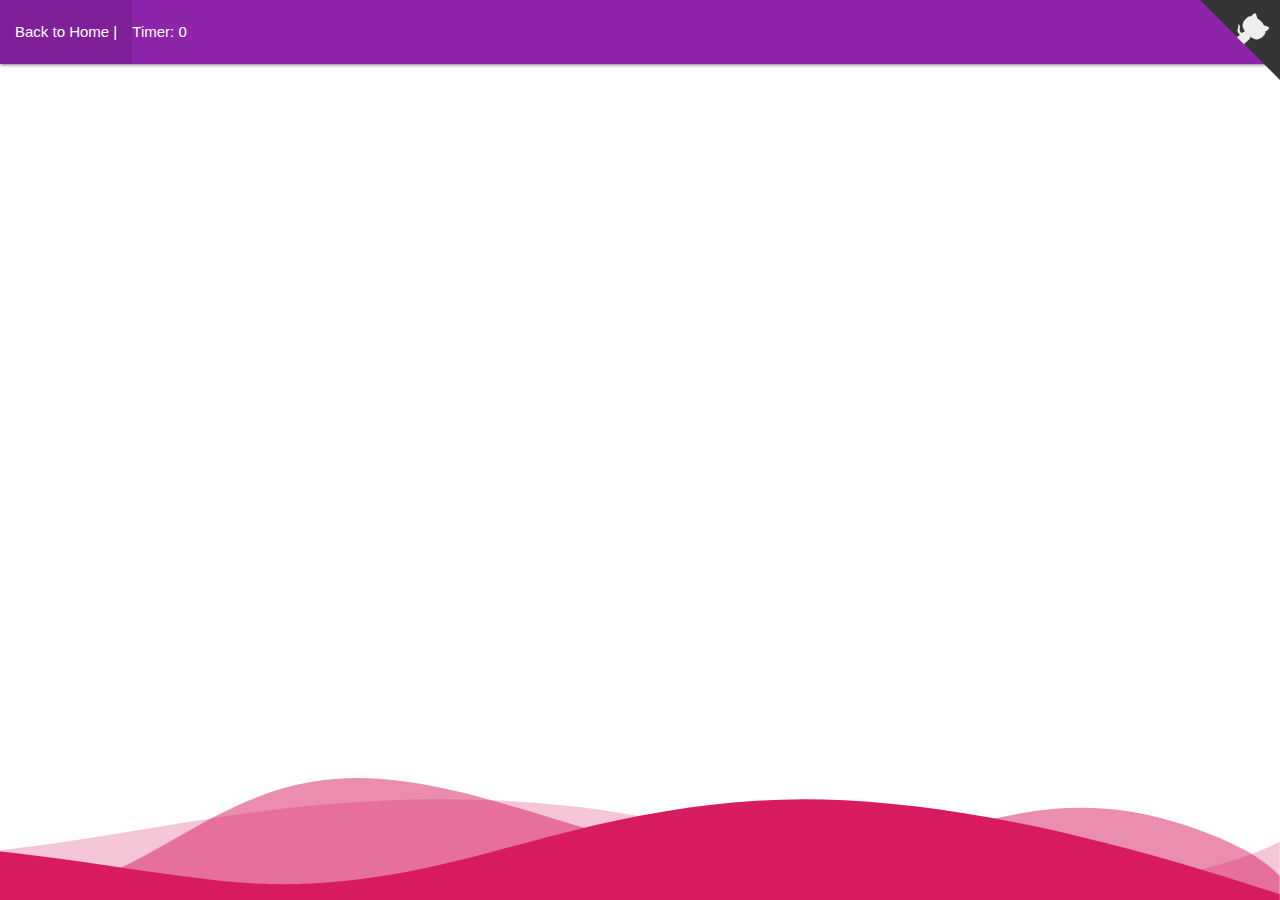
==== highscores.html @ c33bb9f9 "quiz functionality for timer displaying time score at the end" ====
<!DOCTYPE html>
<html lang="en">
  <head>
    <meta charset="UTF-8" />
    <!--Import Google Icon Font-->
    <link
      href="https://fonts.googleapis.com/icon?family=Material+Icons"
      rel="stylesheet"
    />
    <!--Import materialize.css-->
    <link
      rel="stylesheet"
      href="https://cdnjs.cloudflare.com/ajax/libs/materialize/1.0.0/css/materialize.min.css"
    />
    <!-- Link StyleSheet -->
    <link rel="stylesheet" href="./assets/style.css" />
    <!--Let browser know website is optimized for mobile-->
    <meta name="viewport" content="width=device-width, initial-scale=1.0" />
    <title>High Scores</title>
</head>
<body>
  <!-- Quiz End -->
  <nav>
    <div class="nav-wrapper purple darken-1">
      <!-- Octocat in the Corner -->
      <a
        class="github-corner right"
        href="https://github.com/jessicablank/javascript-quiz"
        target="_blank"
      >
        <svg
          width="80"
          height="80"
          viewbox="0 0 250 250"
          title="Visit Me on GitHub"
        >
          <path d="M0 0h250v250" />
          <path
            class="octo-arm"
            d="M127.4 110c-14.6-9.2-9.4-19.5-9.4-19.5 3-7 1.5-11 1.5-11-1-6.2 3-2 3-2 4 4.7 2 11 2 11-2.2 10.4 5 14.8 9 16.2"
            fill="currentColor"
            style="transform-origin: 130px 110px"
          />
          <path
            class="octo-body"
            d="M113.2 114.3s3.6 1.6 4.7.6l15-13.7c3-2.4 6-3 8.2-2.7-8-11.2-14-25 3-41 4.7-4.4 10.6-6.4 16.2-6.4.6-1.6 3.6-7.3 11.8-10.7 0 0 4.5 2.7 6.8 16.5 4.3 2.7 8.3 6 12 9.8 3.3 3.5 6.7 8 8.6 12.3 14 3 16.8 8 16.8 8-3.4 8-9.4 11-11.4 11 0 5.8-2.3 11-7.5 15.5-16.4 16-30 9-40 .2 0 3-1 7-5.2 11l-13.3 11c-1 1 .5 5.3.8 5z"
            fill="currentColor"
          />
        </svg>
      </a>
      <ul id="nav-mobile" class="left hide-on-med-and-down">
        <li><a href="index.html">Back to Home |</a></li>
        <li class="timer"> Timer: <span id="time"> 0 </span></li>
      </ul>
    </div>
  </nav>

  <section class="container">
    <div id="end-screen">
      <div class="custom-shape-divider-bottom-1607061032">
        <svg data-name="Layer 1" xmlns="http://www.w3.org/2000/svg" viewBox="0 0 1200 120" preserveAspectRatio="none">
            <path d="M0,0V46.29c47.79,22.2,103.59,32.17,158,28,70.36-5.37,136.33-33.31,206.8-37.5C438.64,32.43,512.34,53.67,583,72.05c69.27,18,138.3,24.88,209.4,13.08,36.15-6,69.85-17.84,104.45-29.34C989.49,25,1113-14.29,1200,52.47V0Z" opacity=".25" class="shape-fill"></path>
            <path d="M0,0V15.81C13,36.92,27.64,56.86,47.69,72.05,99.41,111.27,165,111,224.58,91.58c31.15-10.15,60.09-26.07,89.67-39.8,40.92-19,84.73-46,130.83-49.67,36.26-2.85,70.9,9.42,98.6,31.56,31.77,25.39,62.32,62,103.63,73,40.44,10.79,81.35-6.69,119.13-24.28s75.16-39,116.92-43.05c59.73-5.85,113.28,22.88,168.9,38.84,30.2,8.66,59,6.17,87.09-7.5,22.43-10.89,48-26.93,60.65-49.24V0Z" opacity=".5" class="shape-fill"></path>
            <path d="M0,0V5.63C149.93,59,314.09,71.32,475.83,42.57c43-7.64,84.23-20.12,127.61-26.46,59-8.63,112.48,12.24,165.56,35.4C827.93,77.22,886,95.24,951.2,90c86.53-7,172.46-45.71,248.8-84.81V0Z" class="shape-fill"></path>
        </svg>
    </div>
    </div>
  </section>
</body>
<!-- Compiled and minified JavaScript -->
<script src=./assets/questions.js></script>
<script src=./assets/quiz.js></script>

<script
  src="https://code.jquery.com/jquery-3.5.1.min.js"
  integrity="sha256-9/aliU8dGd2tb6OSsuzixeV4y/faTqgFtohetphbbj0="
  crossorigin="anonymous"
></script>
<script src="https://cdnjs.cloudflare.com/ajax/libs/materialize/1.0.0/js/materialize.min.js"></script>
<script src="https://ajax.googleapis.com/ajax/libs/jquery/2.1.1/jquery.min.js"></script>
</body>
</html>
---- assets/style.css ----
/* define primary colors */
nav-wrapper {
  background-color: #8e24aa;
}

#start-btn {
  background-color: #d81b60;
  color: #f5f5f5;
}

.custom-shape-divider-bottom-1606973803 {
  position: absolute;
  bottom: 0;
  left: 0;
  width: 100%;
  overflow: hidden;
  line-height: 0;
}

.custom-shape-divider-bottom-1606973803 svg {
  position: relative;
  display: block;
  width: calc(142% + 1.3px);
  height: 337px;
}

.custom-shape-divider-bottom-1606973803 .shape-fill {
  fill: #8E24AA;
}

button {
  background-color: #8e24aa;
  color: #f5f5f5;
  font-family: -apple-system, BlinkMacSystemFont, 'Segoe UI', Roboto, Oxygen, Ubuntu, Cantarell, 'Open Sans', 'Helvetica Neue', sans-serif;
  font-weight: bold;
  font-style: italic;
  margin: 1rem;
  padding: 1rem;
  border: 1px solid;
  -webkit-box-shadow: 5px 10px #f5f5f5;
          box-shadow: 5px 10px #f5f5f5;
  cursor: pointer;
}

#response {
  text-align: center;
  font-weight: bold;
  font-size: 10rem;
  background-color: #d81b60;
  color: #f5f5f5;
}

.custom-shape-divider-bottom-1607409541 {
  position: absolute;
  bottom: 0;
  left: 0;
  width: 100%;
  overflow: hidden;
  line-height: 0;
  -webkit-transform: rotate(180deg);
          transform: rotate(180deg);
}

.custom-shape-divider-bottom-1607409541 svg {
  position: relative;
  display: block;
  width: calc(100% + 1.3px);
  height: 150px;
}

.custom-shape-divider-bottom-1607409541 .shape-fill {
  fill: #D81B60;
}

.custom-shape-divider-bottom-1607061032 {
  position: absolute;
  bottom: 0;
  left: 0;
  width: 100%;
  overflow: hidden;
  line-height: 0;
  -webkit-transform: rotate(180deg);
          transform: rotate(180deg);
}

.custom-shape-divider-bottom-1607061032 svg {
  position: relative;
  display: block;
  width: calc(164% + 1.3px);
  height: 133px;
  -webkit-transform: rotateY(180deg);
          transform: rotateY(180deg);
}

.custom-shape-divider-bottom-1607061032 .shape-fill {
  fill: #D81B60;
}

/* Octocat in the Right Corner Start*/
.github-corner svg {
  position: absolute;
  right: 0;
  top: 0;
  color: #eeeeee;
  fill: #353535;
}

.github-corner:hover .octo-arm {
  -webkit-animation: octocat-wave .56s;
          animation: octocat-wave .56s;
}

@-webkit-keyframes octocat-wave {
  0%, 100% {
    -webkit-transform: rotate(0);
            transform: rotate(0);
  }
  20%, 60% {
    -webkit-transform: rotate(-20deg);
            transform: rotate(-20deg);
  }
  40%, 80% {
    -webkit-transform: rotate(10deg);
            transform: rotate(10deg);
  }
}

@keyframes octocat-wave {
  0%, 100% {
    -webkit-transform: rotate(0);
            transform: rotate(0);
  }
  20%, 60% {
    -webkit-transform: rotate(-20deg);
            transform: rotate(-20deg);
  }
  40%, 80% {
    -webkit-transform: rotate(10deg);
            transform: rotate(10deg);
  }
}
/*# sourceMappingURL=style.css.map */
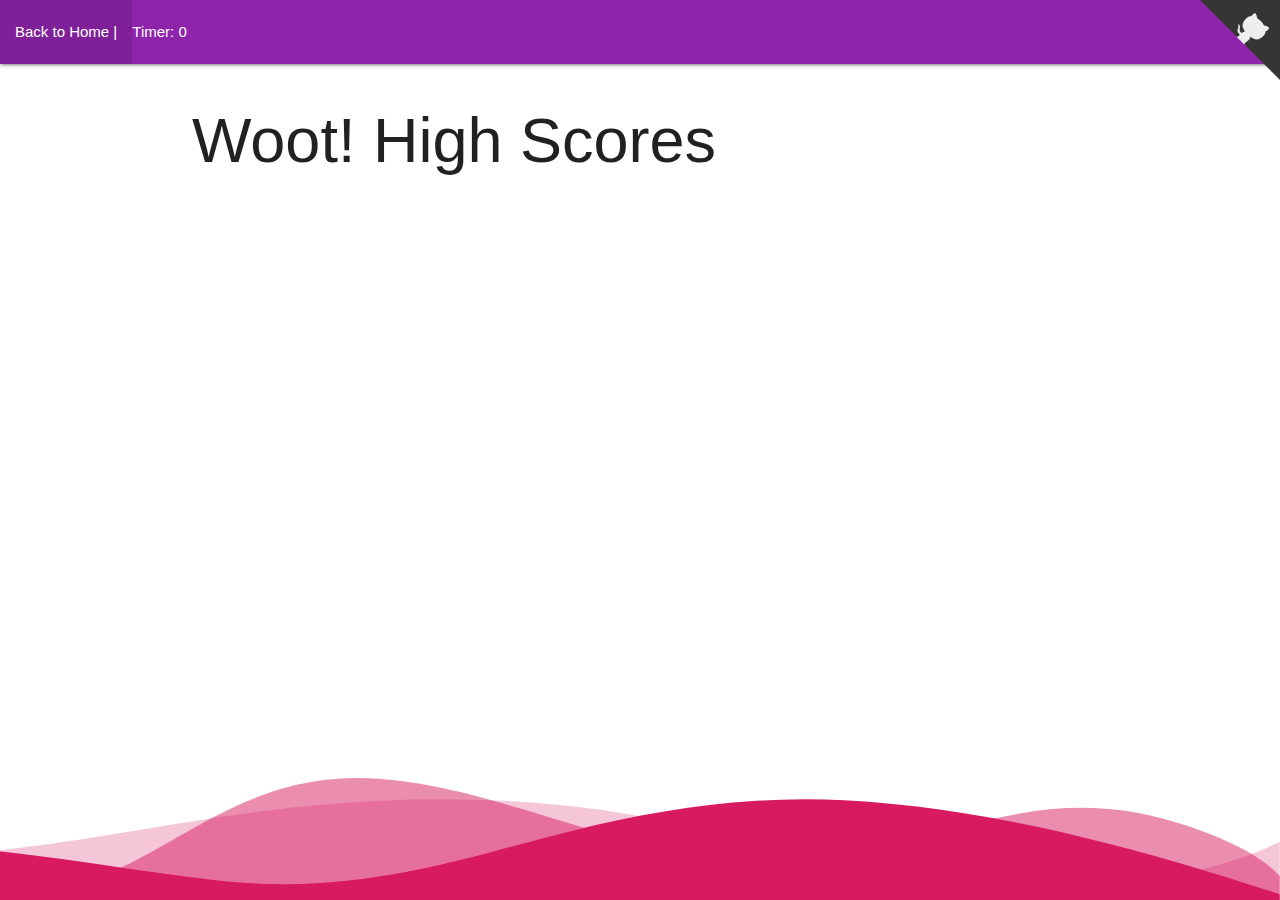
==== commit 3008fcb5: "styled quiz end page, ready for high scores page because high scores are saved in local storage" ====
--- a/highscores.html
+++ b/highscores.html
@@ -56,14 +56,15 @@
   </nav>
 
   <section class="container">
-    <div id="end-screen">
+      <h1>Woot! High Scores</h1>
+      <ol id="high-scores"></ol>
       <div class="custom-shape-divider-bottom-1607061032">
         <svg data-name="Layer 1" xmlns="http://www.w3.org/2000/svg" viewBox="0 0 1200 120" preserveAspectRatio="none">
             <path d="M0,0V46.29c47.79,22.2,103.59,32.17,158,28,70.36-5.37,136.33-33.31,206.8-37.5C438.64,32.43,512.34,53.67,583,72.05c69.27,18,138.3,24.88,209.4,13.08,36.15-6,69.85-17.84,104.45-29.34C989.49,25,1113-14.29,1200,52.47V0Z" opacity=".25" class="shape-fill"></path>
             <path d="M0,0V15.81C13,36.92,27.64,56.86,47.69,72.05,99.41,111.27,165,111,224.58,91.58c31.15-10.15,60.09-26.07,89.67-39.8,40.92-19,84.73-46,130.83-49.67,36.26-2.85,70.9,9.42,98.6,31.56,31.77,25.39,62.32,62,103.63,73,40.44,10.79,81.35-6.69,119.13-24.28s75.16-39,116.92-43.05c59.73-5.85,113.28,22.88,168.9,38.84,30.2,8.66,59,6.17,87.09-7.5,22.43-10.89,48-26.93,60.65-49.24V0Z" opacity=".5" class="shape-fill"></path>
             <path d="M0,0V5.63C149.93,59,314.09,71.32,475.83,42.57c43-7.64,84.23-20.12,127.61-26.46,59-8.63,112.48,12.24,165.56,35.4C827.93,77.22,886,95.24,951.2,90c86.53-7,172.46-45.71,248.8-84.81V0Z" class="shape-fill"></path>
         </svg>
-    </div>
+   
     </div>
   </section>
 </body>
--- a/assets/style.css
+++ b/assets/style.css
@@ -6,6 +6,11 @@
 #start-btn {
   background-color: #d81b60;
   color: #f5f5f5;
+}
+
+.quiz-results {
+  color: #8e24aa;
+  font-weight: bold;
 }
 
 .custom-shape-divider-bottom-1606973803 {
@@ -45,7 +50,7 @@
 #response {
   text-align: center;
   font-weight: bold;
-  font-size: 10rem;
+  font-size: 8rem;
   background-color: #d81b60;
   color: #f5f5f5;
 }
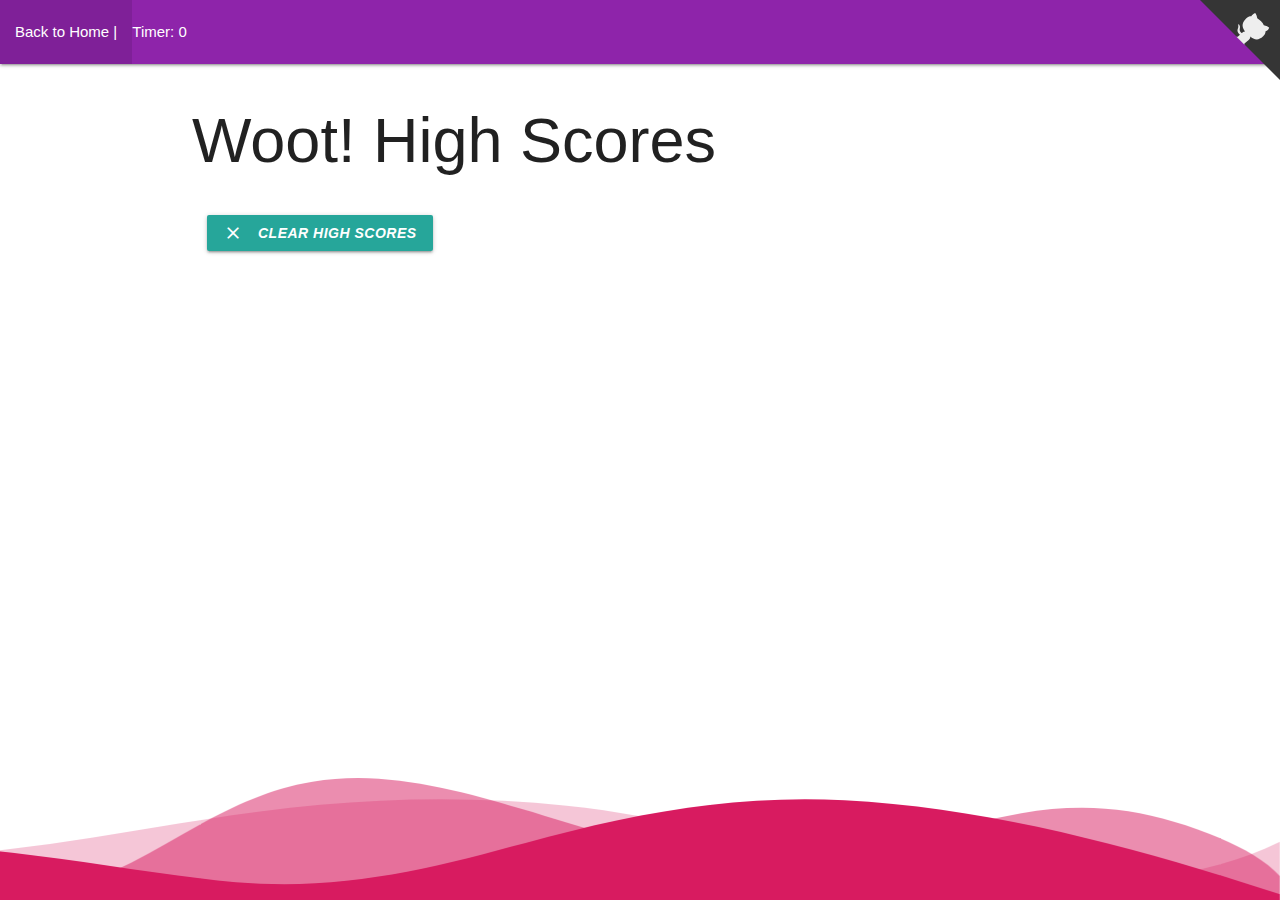
==== commit 20766c16: "updated naming and added content to highScores.html and highScores.js" ====
--- a/highscores.html
+++ b/highscores.html
@@ -58,6 +58,7 @@
   <section class="container">
       <h1>Woot! High Scores</h1>
       <ol id="high-scores"></ol>
+      <button class="waves-effect waves-light btn" id="clear"><i class="material-icons left">clear</i>Clear High Scores</i></button>
       <div class="custom-shape-divider-bottom-1607061032">
         <svg data-name="Layer 1" xmlns="http://www.w3.org/2000/svg" viewBox="0 0 1200 120" preserveAspectRatio="none">
             <path d="M0,0V46.29c47.79,22.2,103.59,32.17,158,28,70.36-5.37,136.33-33.31,206.8-37.5C438.64,32.43,512.34,53.67,583,72.05c69.27,18,138.3,24.88,209.4,13.08,36.15-6,69.85-17.84,104.45-29.34C989.49,25,1113-14.29,1200,52.47V0Z" opacity=".25" class="shape-fill"></path>
@@ -71,7 +72,7 @@
 <!-- Compiled and minified JavaScript -->
 <script src=./assets/questions.js></script>
 <script src=./assets/quiz.js></script>
-
+<script src=./assets/highScores.js></script>
 <script
   src="https://code.jquery.com/jquery-3.5.1.min.js"
   integrity="sha256-9/aliU8dGd2tb6OSsuzixeV4y/faTqgFtohetphbbj0="
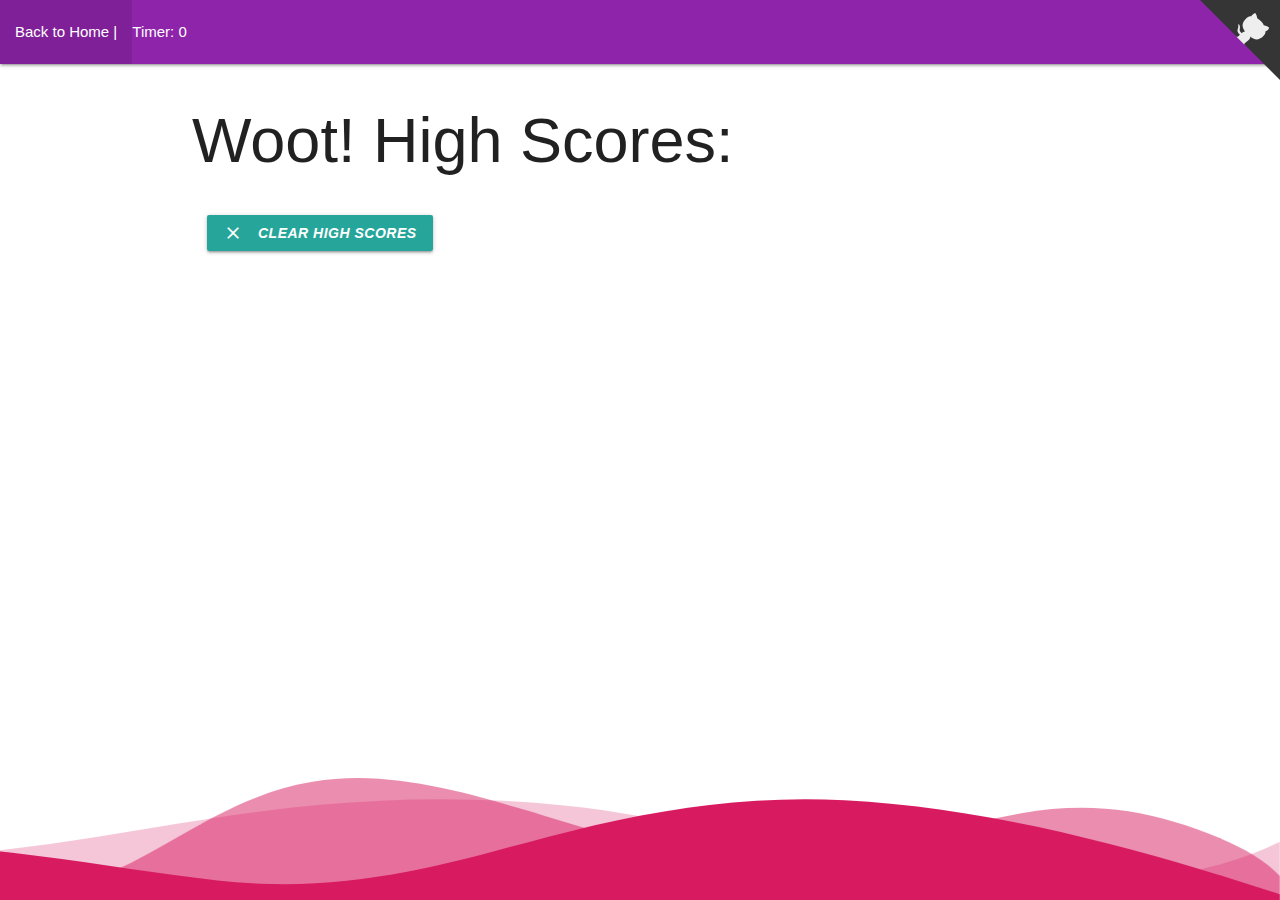
==== commit 7bba50b3: "high scores page displaying as intended" ====
--- a/highscores.html
+++ b/highscores.html
@@ -56,9 +56,9 @@
   </nav>
 
   <section class="container">
-      <h1>Woot! High Scores</h1>
+      <h1>Woot! High Scores:</h1>
       <ol id="high-scores"></ol>
-      <button class="waves-effect waves-light btn" id="clear"><i class="material-icons left">clear</i>Clear High Scores</i></button>
+      <button class="waves-effect waves-light btn" id="clear-btn"><i class="material-icons left">clear</i>Clear High Scores</i></button>
       <div class="custom-shape-divider-bottom-1607061032">
         <svg data-name="Layer 1" xmlns="http://www.w3.org/2000/svg" viewBox="0 0 1200 120" preserveAspectRatio="none">
             <path d="M0,0V46.29c47.79,22.2,103.59,32.17,158,28,70.36-5.37,136.33-33.31,206.8-37.5C438.64,32.43,512.34,53.67,583,72.05c69.27,18,138.3,24.88,209.4,13.08,36.15-6,69.85-17.84,104.45-29.34C989.49,25,1113-14.29,1200,52.47V0Z" opacity=".25" class="shape-fill"></path>
